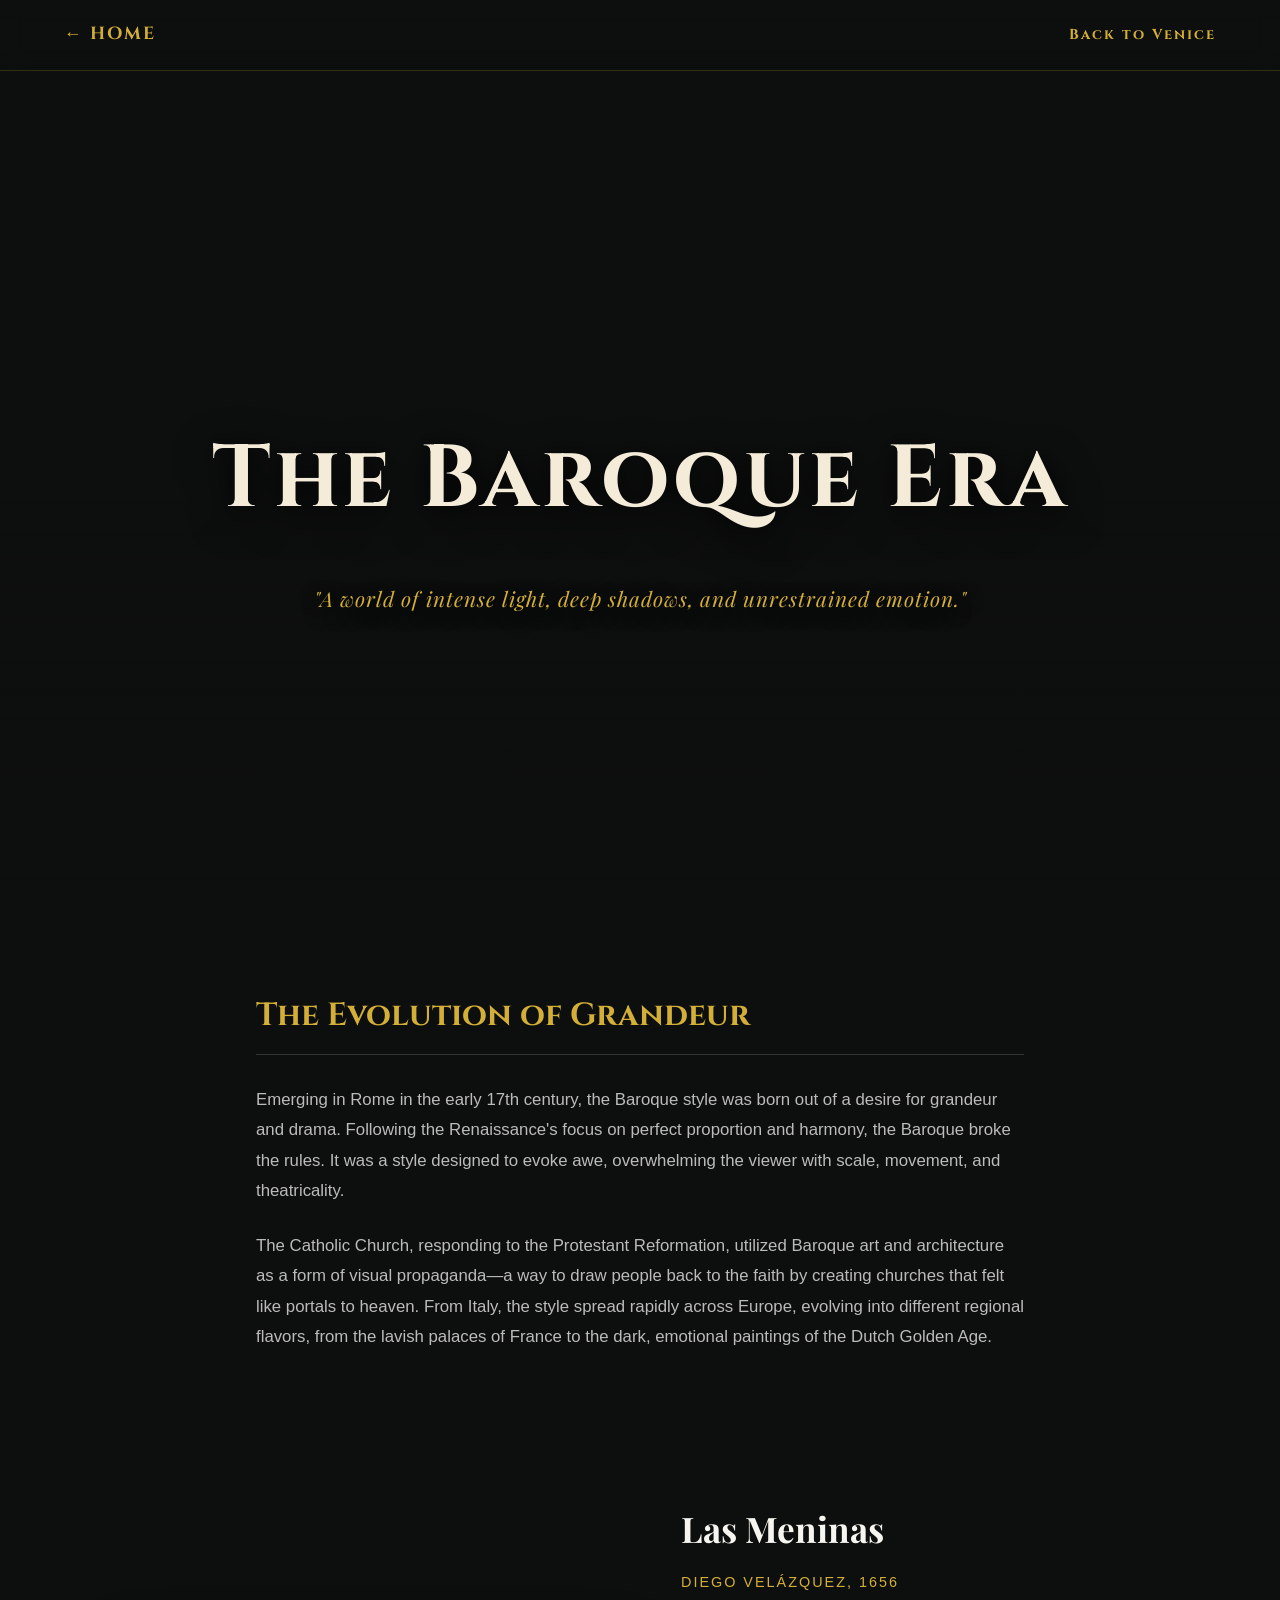
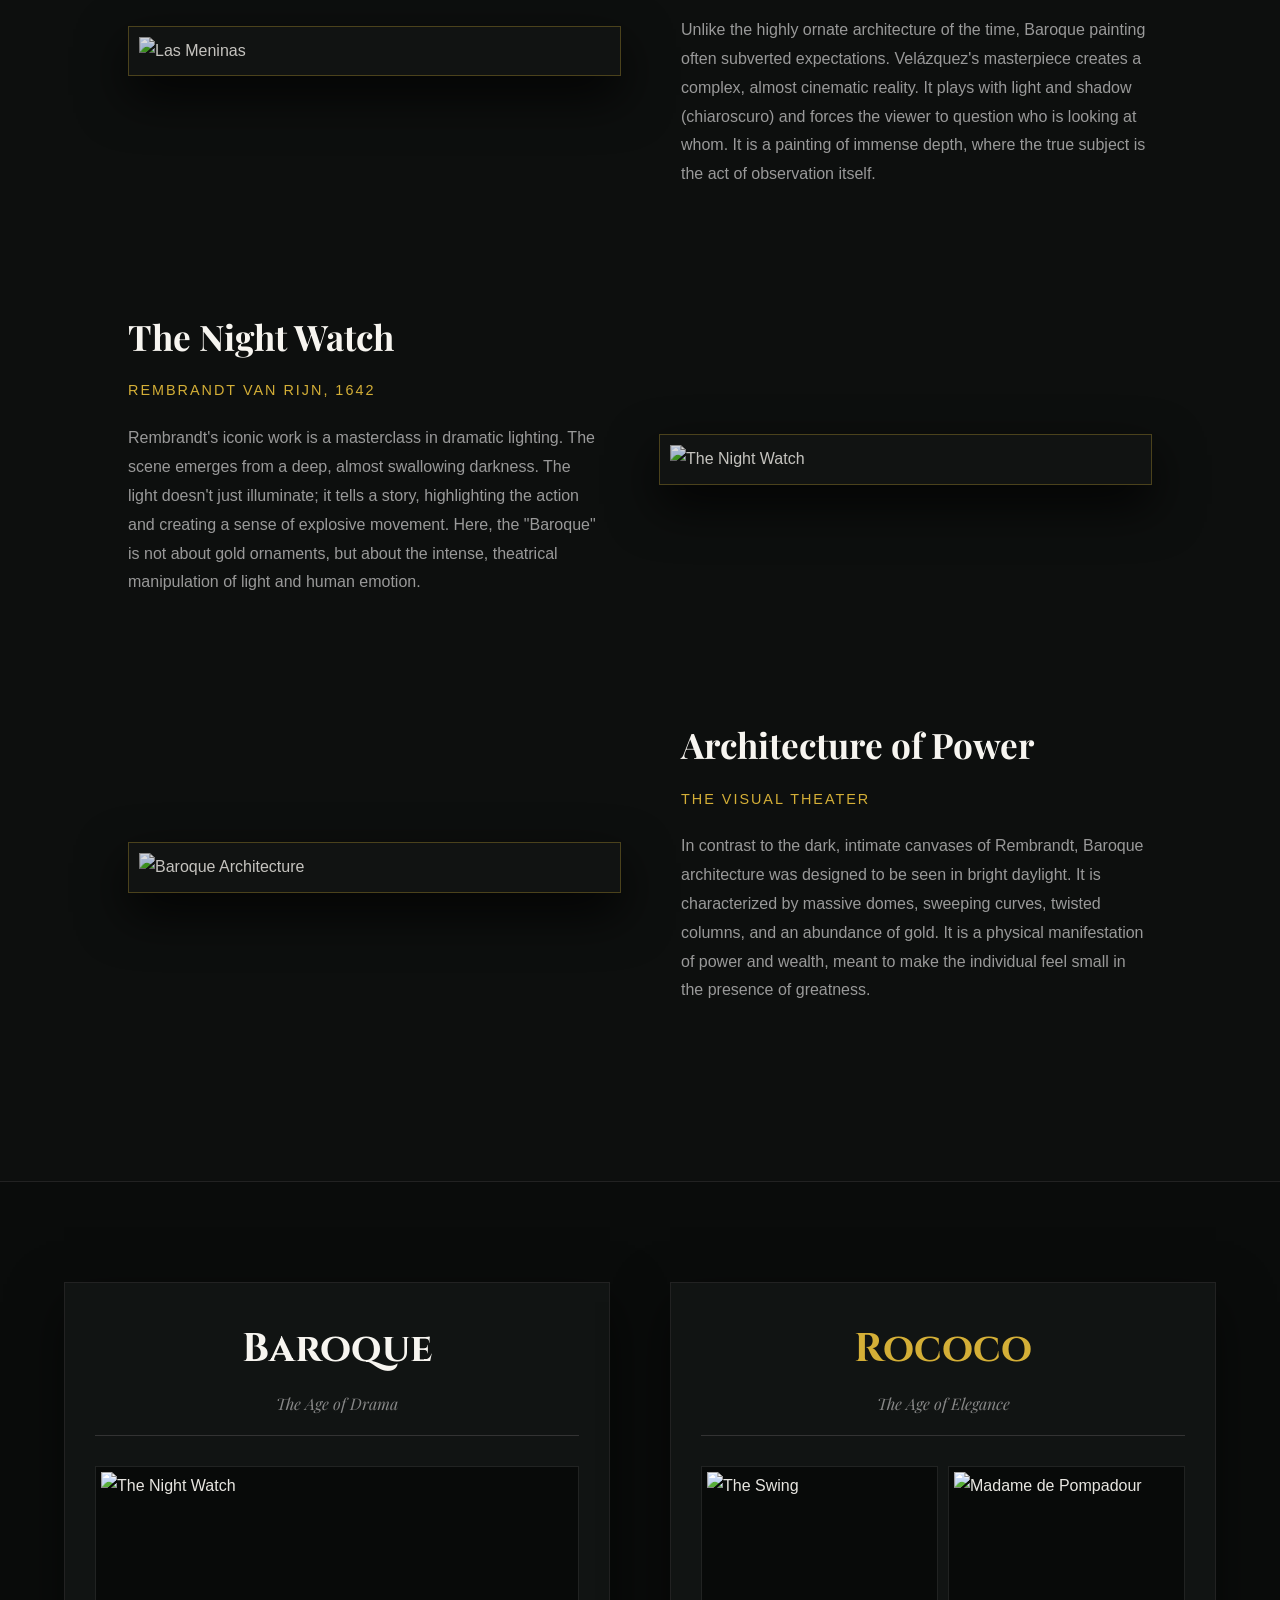
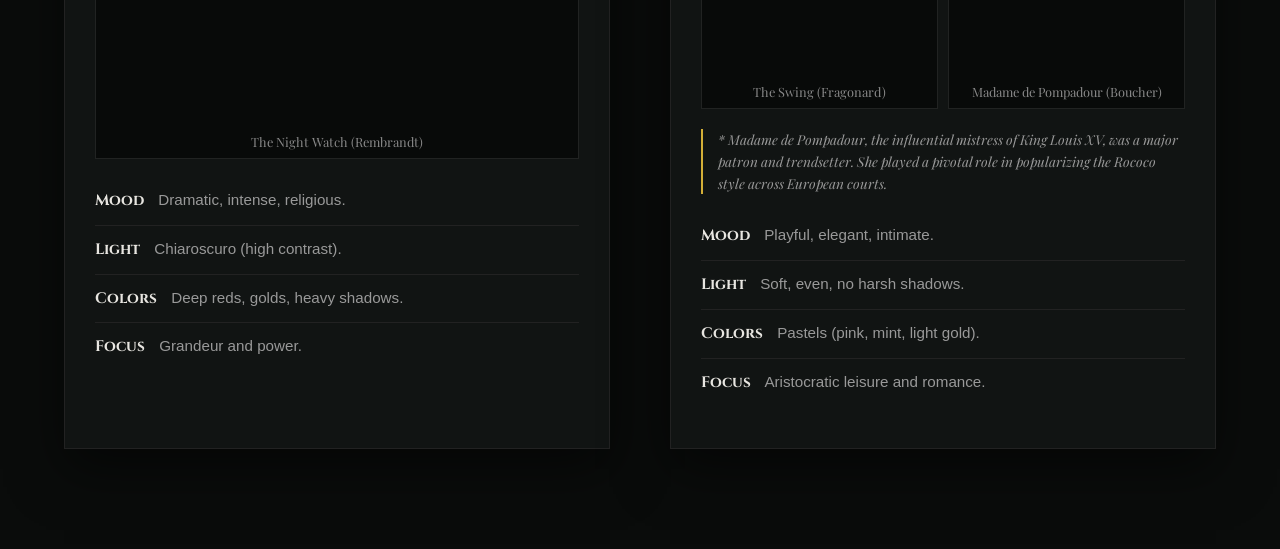
==== baroque-details.html @ 3d8aaf8d "Add files via upload" ====
<!DOCTYPE html>
<html lang="zh-CN">
<head>
    <meta charset="UTF-8">
    <!-- 引入高级字体 -->
    <link href="https://fonts.googleapis.com/css2?family=Cinzel:wght@500;700&family=Playfair+Display:ital,wght@0,400;0,700;1,400&display=swap" rel="stylesheet">
    <link rel="stylesheet" href="details.css">
    <title>The Baroque Era</title>
<body>

    <!-- 1. 顶部导航栏 -->
    <nav class="navbar">
        <!-- 回到你最初的首页 -->
        <a href="index.html" class="nav-home">← HOME</a>
        <!-- 回到我们刚做的华丽威尼斯页 -->
        <a href="venice.html">Back to Venice</a>
    </nav>


    <!-- 2. 大屏背景与标题 -->
    <!-- 保留 fade-up 动画，但换成新的 class 名字 -->
    <header class="hero-section fade-up">
    
        <!-- 这是一个空盒子，专门用来放背景图 -->
        <div class="hero-bg-image"></div>
    
        <!-- 文字层 -->
        <div class="hero-content">
            <h1>The Baroque Era</h1>
            <p>"A world of intense light, deep shadows, and unrestrained emotion."</p>
        </div>
    
    </header>

    <!-- 3. 发展历史 (长文本) -->
    <section class="section-text fade-up delay-1">
        <h2>The Evolution of Grandeur</h2>
        <p>
            Emerging in Rome in the early 17th century, the Baroque style was born out of a desire for grandeur and drama. Following the Renaissance's focus on perfect proportion and harmony, the Baroque broke the rules. It was a style designed to evoke awe, overwhelming the viewer with scale, movement, and theatricality.
        </p>
        <p>
            The Catholic Church, responding to the Protestant Reformation, utilized Baroque art and architecture as a form of visual propaganda—a way to draw people back to the faith by creating churches that felt like portals to heaven. From Italy, the style spread rapidly across Europe, evolving into different regional flavors, from the lavish palaces of France to the dark, emotional paintings of the Dutch Golden Age.
        </p>
    </section>

    <!-- 4. 绘画与建筑的交响 (左图右文，交替排列) -->
    <section class="art-architecture-section">
        
        <!-- 第一排：绘画作品 (宫娥) -->
        <div class="art-row fade-up">
            <div class="art-image-container">
                <!-- 替换为你自己的宫娥图片路径 -->
                <img src="Baroque images/art(1).jpg" alt="Las Meninas">
            </div>
            <div class="art-text">
                <h3>Las Meninas</h3>
                <div class="artist">Diego Velázquez, 1656</div>
                <p>
                    Unlike the highly ornate architecture of the time, Baroque painting often subverted expectations. Velázquez's masterpiece creates a complex, almost cinematic reality. It plays with light and shadow (chiaroscuro) and forces the viewer to question who is looking at whom. It is a painting of immense depth, where the true subject is the act of observation itself.
                </p>
            </div>
        </div>

        <!-- 第二排：绘画作品 (夜巡) - 左右反转 -->
        <div class="art-row reverse fade-up">
            <div class="art-image-container">
                <!-- 替换为你自己的夜巡图片路径 -->
                <img src="Baroque images/art.png" alt="The Night Watch">
            </div>
            <div class="art-text">
                <h3>The Night Watch</h3>
                <div class="artist">Rembrandt van Rijn, 1642</div>
                <p>
                    Rembrandt's iconic work is a masterclass in dramatic lighting. The scene emerges from a deep, almost swallowing darkness. The light doesn't just illuminate; it tells a story, highlighting the action and creating a sense of explosive movement. Here, the "Baroque" is not about gold ornaments, but about the intense, theatrical manipulation of light and human emotion.
                </p>
            </div>
        </div>

        <!-- 第三排：建筑 - 用你之前的素材或者找张图 -->
        <div class="art-row fade-up">
            <div class="art-image-container">
                <!-- 替换为巴洛克建筑图片 (比如凡尔赛宫或圣彼得大教堂) -->
                <img src="Baroque images/background(1).png" alt="Baroque Architecture">
            </div>
            <div class="art-text">
                <h3>Architecture of Power</h3>
                <div class="artist">The Visual Theater</div>
                <p>
                    In contrast to the dark, intimate canvases of Rembrandt, Baroque architecture was designed to be seen in bright daylight. It is characterized by massive domes, sweeping curves, twisted columns, and an abundance of gold. It is a physical manifestation of power and wealth, meant to make the individual feel small in the presence of greatness.
                </p>
            </div>
        </div>

    </section>

    <!-- 5. 底部对比 (画廊交错排版) -->
    <section class="comparison-section">
        <div class="gallery-wrapper">

            <!-- --- 左侧：巴洛克区块 --- -->
            <div class="era-block fade-up">
                <div class="era-header">
                    <h2>Baroque</h2>
                    <span>The Age of Drama</span>
                </div>

                <div class="era-content">
                    <!-- 大图 -->
                    <div class="era-main-image">
                        <img src="Baroque images/art.png" alt="The Night Watch">
                        <p class="img-caption">The Night Watch (Rembrandt)</p>
                    </div>

                    <!-- 侧边/下方的文字列表 -->
                    <ul class="era-list">
                        <li><strong>Mood</strong> Dramatic, intense, religious.</li>
                        <li><strong>Light</strong> Chiaroscuro (high contrast).</li>
                        <li><strong>Colors</strong> Deep reds, golds, heavy shadows.</li>
                        <li><strong>Focus</strong> Grandeur and power.</li>
                    </ul>
                </div>
            </div>

            <!-- --- 右侧：洛可可区块 --- -->
            <div class="era-block rococo fade-up delay-1">
                <div class="era-header">
                    <h2>Rococo</h2>
                    <span>The Age of Elegance</span>
                </div>

                <div class="era-content">
                    <!-- 两张图并排 (如果屏幕窄会自动上下) -->
                    <div class="era-img-group">
                        <div class="era-main-image">
                            <img src="Baroque images/art(4).jpg" alt="The Swing">
                            <p class="img-caption">The Swing (Fragonard)</p>
                        </div>
                        <div class="era-main-image">
                            <img src="Baroque images/art(3).jpg" alt="Madame de Pompadour">
                            <p class="img-caption">Madame de Pompadour (Boucher)</p>
                        </div>
                    </div>

                    <!-- 专属引言 -->
                    <p class="era-quote">
                        * Madame de Pompadour, the influential mistress of King Louis XV, was a major patron and trendsetter. She played a pivotal role in popularizing the Rococo style across European courts.
                    </p>

                    <ul class="era-list">
                        <li><strong>Mood</strong> Playful, elegant, intimate.</li>
                        <li><strong>Light</strong> Soft, even, no harsh shadows.</li>
                        <li><strong>Colors</strong> Pastels (pink, mint, light gold).</li>
                        <li><strong>Focus</strong> Aristocratic leisure and romance.</li>
                    </ul>
                </div>
            </div>

        </div>
    </section>
 

</body>
</html>
---- details.css ----
/* =========================================
   基础设定 & 出场动画 (淡淡的浮现)
   ========================================= */
body {
    margin: 0; padding: 0;
    background-color: #0d0f0e; /* 极深的墨绿/黑灰色，呼应巴洛克的深沉 */
    color: #e8e6e1; /* 米白色文字，不刺眼 */
    font-family: 'Helvetica Neue', sans-serif;
    line-height: 1.8;
    overflow-x: hidden;
}

/* 全局浮现动画：淡淡的，像大雾散去 */
.fade-up {
    opacity: 0;
    transform: translateY(30px);
    animation: gentleFadeUp 1.5s cubic-bezier(0.25, 0.46, 0.45, 0.94) forwards;
}

@keyframes gentleFadeUp {
    to { opacity: 1; transform: translateY(0); }
}

/* 延迟器，让元素错落有致地浮现 */
.delay-1 { animation-delay: 0.3s; }
.delay-2 { animation-delay: 0.6s; }

/* =========================================
   1. 吸顶导航栏 (和第一页统一)
   ========================================= */
.navbar {
    position: fixed; top: 0; left: 0; right: 0;
    height: 70px;
    display: flex;
    justify-content: space-between; /* 两边推开 */
    align-items: center;
    padding: 0 5%;
    background: rgba(13, 15, 14, 0.8); /* 深色半透明毛玻璃 */
    backdrop-filter: blur(12px);
    border-bottom: 1px solid rgba(212, 175, 55, 0.2); /* 极细的暗金边框 */
    z-index: 100;
}

.navbar a {
    text-decoration: none;
    color: #d4af37; /* 金色字体 */
    font-family: 'Cinzel', serif;
    font-weight: bold;
    letter-spacing: 2px;
    font-size: 0.9rem;
    transition: color 0.3s;
}

.navbar a:hover { color: #fff; }
.nav-home { font-size: 1.1rem !important; }

/* =========================================
   大屏开场 (Hero Section)
   ========================================= */
.hero-section {
    position: relative;
    height: 100vh; /* 占满一整个屏幕 */
    width: 100%;
    display: flex;
    justify-content: center;
    align-items: center;
    overflow: hidden;
}

/* 背景图盒子 */
.hero-bg-image {
    position: absolute;
    inset: 0;
    z-index: 1;
    
    /* 👇 注意这里的路径和引号！文件名有空格一定要加单引号 👇 */
    background-image: url('Baroque images/background\ curtain.png'); 
    
    background-size: cover;
    background-position: center;
    /* 极暗处理，让背景隐入黑暗，文字更清晰 */
    filter: brightness(0.4) contrast(1.2); 
}

/* 底部渐变过渡，让背景图自然过渡到你下面的黑底 */
.hero-section::after {
    content: '';
    position: absolute;
    bottom: 0; left: 0; right: 0;
    height: 400px;
    background: linear-gradient(to bottom, transparent, #0d0f0e); 
    z-index: 2;
    pointer-events: none;
}

/* 文字内容 */
.hero-content {
    position: relative;
    z-index: 3; /* 保证文字在图片上面 */
    text-align: center;
    padding: 0 5%;
    margin-top: 80px;
}

/*大屏开场文字排版 */

/* 主标题：The Baroque Era */
.hero-content h1 {
    font-family: 'Cinzel', 'Playfair Display', serif;
    
    /* ?? 字体大小和粗细 ?? */
    font-size: 5.5rem; 
    font-weight: 700; /* 加粗，更有力量感 */
    
    /* ?? 颜色：换成了高级的奶油白 ?? */
    color: #f4ebd9; 
    
    margin-bottom: 20px;
    letter-spacing: 3px; /* 稍微拉开一点字距，更有电影感 */
    
    /* ?? 阴影加强，让字从暗背景里“浮”出来 ?? */
    text-shadow: 0 10px 40px rgba(0, 0, 0, 0.9), 0 0 20px rgba(0,0,0,0.5);
}

/* 副标题：那句引言 */
.hero-content p {
    font-family: 'Playfair Display', serif;
    font-style: italic; /* 意大利斜体，文艺感拉满 */
    font-size: 1.3rem;
    
    /* ?? 颜色：换成香槟金 ?? */
    color: #d4af37; 
    
    text-shadow: 0 5px 20px rgba(0, 0, 0, 0.9);
    letter-spacing: 1px;
}


/* =========================================
   3. 发展历史 (文字长段落)
   ========================================= */
.section-text {
    padding: 60px 20%;
    max-width: 800px;
    margin: 0 auto;
}

.section-text h2 {
    font-family: 'Cinzel', serif;
    font-size: 2rem;
    color: #d4af37;
    border-bottom: 1px solid #333;
    padding-bottom: 10px;
    margin-bottom: 30px;
}

.section-text p {
    font-size: 1.05rem;
    color: #bbb;
    margin-bottom: 25px;
}

/* =========================================
   4. 绘画 vs 建筑 (图片与文字的交响)
   ========================================= */
.art-architecture-section {
    padding: 60px 10%;
    margin: 0 auto;
    max-width: 1200px;
}

.art-row {
    display: flex;
    align-items: center;
    gap: 60px;
    margin-bottom: 100px;
}

/* 左右交替排列 */
.art-row.reverse {
    flex-direction: row-reverse;
}

.art-image-container {
    flex: 1;
    /* 给图片加一个华丽的相框效果 */
    border: 1px solid rgba(212, 175, 55, 0.3);
    padding: 10px;
    background: rgba(255,255,255,0.02);
    box-shadow: 0 20px 50px rgba(0,0,0,0.8);
}

.art-image-container img {
    width: 100%;
    height: auto;
    display: block;
    filter: brightness(0.8) contrast(1.2); /* 让画作更显深沉 */
    transition: filter 0.5s ease;
}

.art-image-container:hover img {
    filter: brightness(1) contrast(1.2);
}

.art-text {
    flex: 1;
}

.art-text h3 {
    font-family: 'Playfair Display', serif;
    font-size: 2.2rem;
    color: #f7f5f0;
    margin-top: 0;
    margin-bottom: 10px;
}

.art-text .artist {
    color: #d4af37;
    font-size: 0.9rem;
    letter-spacing: 2px;
    margin-bottom: 20px;
    text-transform: uppercase;
}

.art-text p {
    color: #999;
    line-height: 1.8;
}

/* =========================================
   5. 底部对比 (画廊交错排版)
   ========================================= */
.comparison-section {
    padding: 100px 5%;
    background-color: #0a0c0b; /* 稍微更深一点，包裹住整个画廊 */
    border-top: 1px solid #222;
}

.gallery-wrapper {
    max-width: 1200px;
    margin: 0 auto;
    display: flex;
    flex-wrap: wrap; /* 允许换行 */
    gap: 60px; /* 左右两个大块的距离 */
}

/* 每一大块的容器 */
.era-block {
    flex: 1;
    min-width: 400px; /* ?? 核心：如果屏幕小于800px，它会自动变成上下排 */
    background: #111413;
    padding: 30px;
    border: 1px solid #222;
    box-shadow: 0 20px 50px rgba(0,0,0,0.5);
}

/* 标题区 */
.era-header {
    text-align: center;
    margin-bottom: 30px;
    padding-bottom: 15px;
    border-bottom: 1px solid #333;
}

.era-header h2 {
    font-family: 'Cinzel', serif;
    font-size: 2.5rem;
    margin: 0 0 5px 0;
    color: #f7f5f0;
}

.era-header span {
    font-family: 'Playfair Display', serif;
    font-style: italic;
    color: #888;
    font-size: 1rem;
}

/* 洛可可标题颜色微调 */
.rococo .era-header h2 {
    color: #d4af37;
}

/* 内容区 */
.era-content {
    display: flex;
    flex-direction: column;
    gap: 20px;
}

/* 单张大图容器 */
.era-main-image {
    flex: 1;
    border: 1px solid rgba(255, 255, 255, 0.1);
    padding: 5px;
    background: rgba(0,0,0,0.5);
}

.era-main-image img {
    width: 100%;
    height: 250px;
    object-fit: cover;
    display: block;
}

.img-caption {
    text-align: center;
    font-size: 0.8rem;
    color: #888;
    margin: 8px 0 0 0;
    font-family: 'Playfair Display', serif;
}

/* 洛可可的两张图并排 */
.era-img-group {
    display: flex;
    gap: 10px;
}

.era-img-group .era-main-image img {
    height: 200px; /* 并排时稍微矮一点 */
}

/* 专属引言 */
.era-quote {
    font-size: 0.85rem;
    color: #999;
    font-family: 'Playfair Display', serif;
    font-style: italic;
    line-height: 1.6;
    margin: 0;
    padding-left: 15px;
    border-left: 2px solid #d4af37;
}

/* 列表文字 */
.era-list {
    list-style: none;
    padding: 0;
    margin: 10px 0 0 0;
    color: #999;
}

.era-list li {
    margin-bottom: 12px;
    font-size: 0.95rem;
    line-height: 1.5;
    border-bottom: 1px solid #222;
    padding-bottom: 12px;
}

.era-list li:last-child { border-bottom: none; }

.era-list strong {
    color: #e8e6e1;
    font-family: 'Cinzel', serif;
    margin-right: 10px;
}

/* ?? 手机端适配：当屏幕极度窄时，两张并排的图变成上下 */
@media (max-width: 600px) {
    .era-block { min-width: 100%; padding: 20px; }
    .era-img-group { flex-direction: column; }
    .era-img-group .era-main-image img { height: 250px; }
}


/* 手机端适配 */
@media (max-width: 900px) {
    .art-row, .art-row.reverse { flex-direction: column; gap: 30px; }
    .comparison-container { flex-direction: column; }
    .hero-intro h1 { font-size: 3rem; }
    .section-text { padding: 40px 10%; }
}
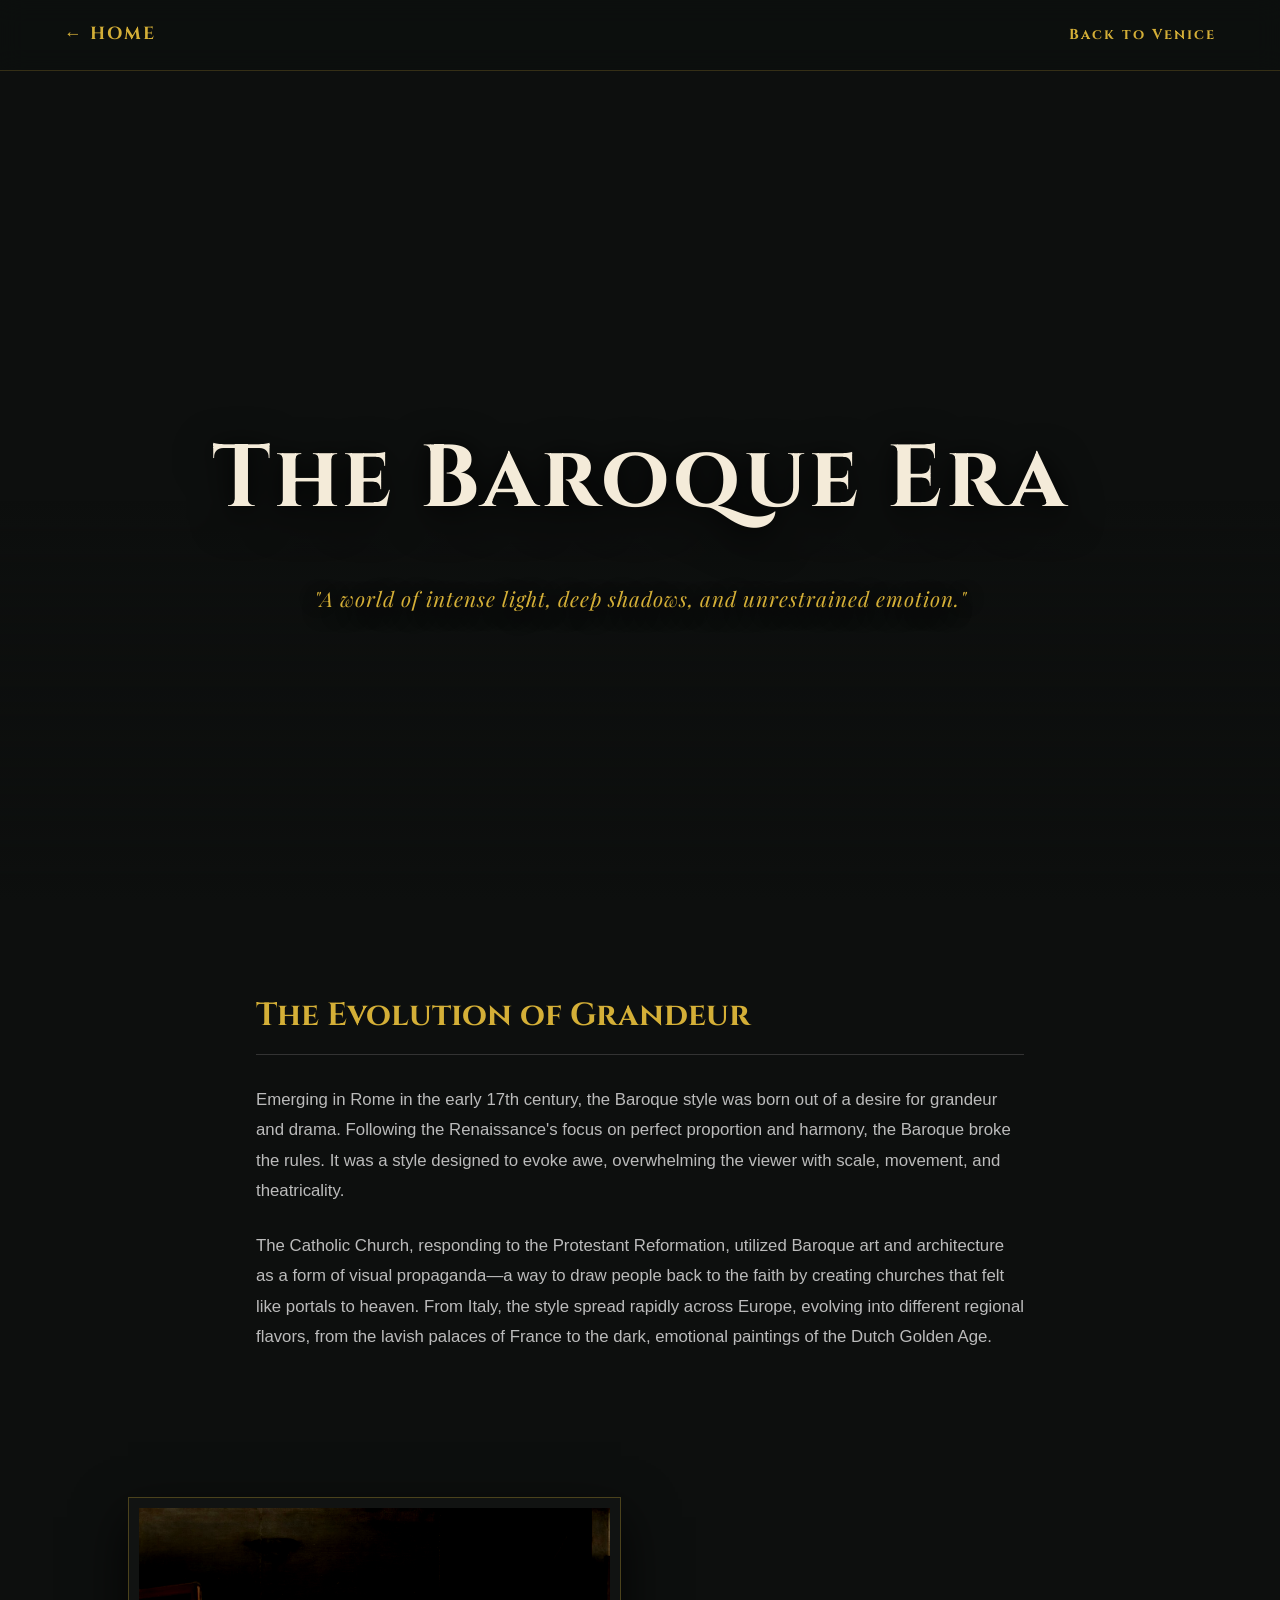
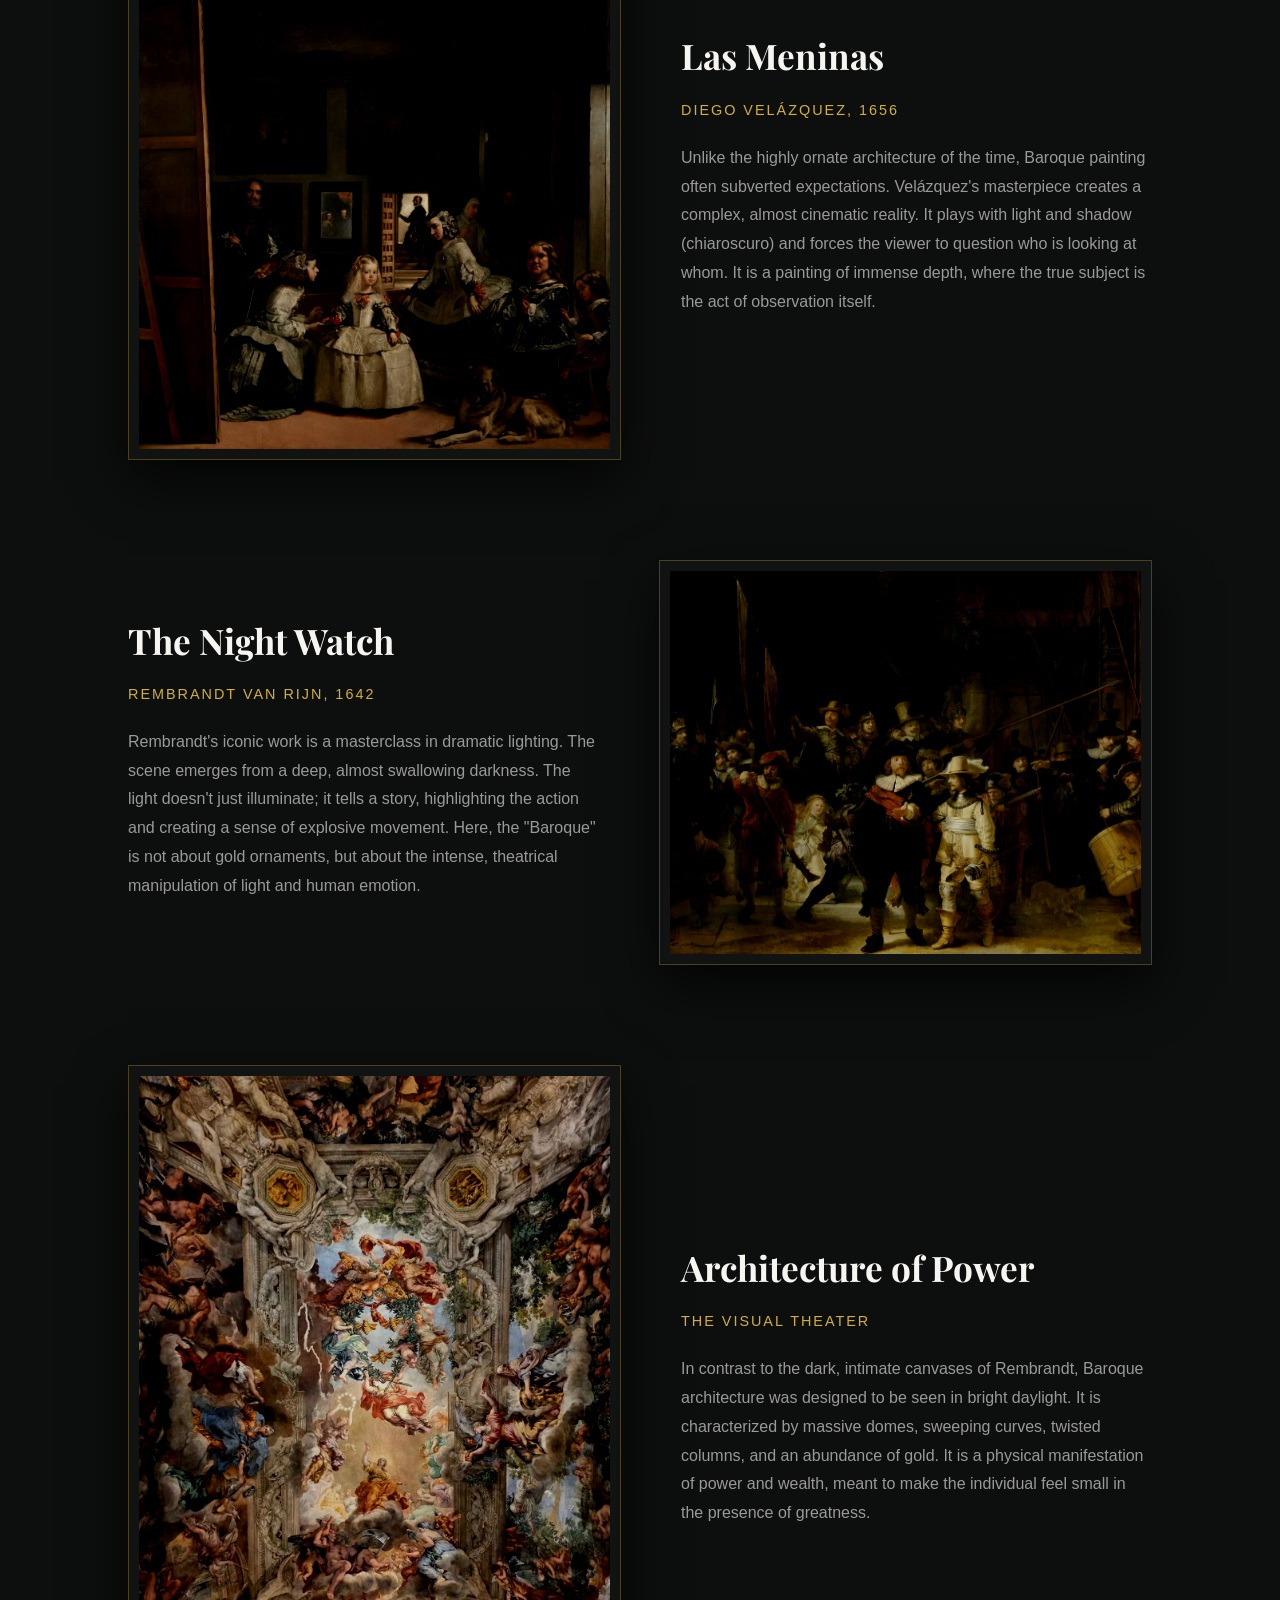
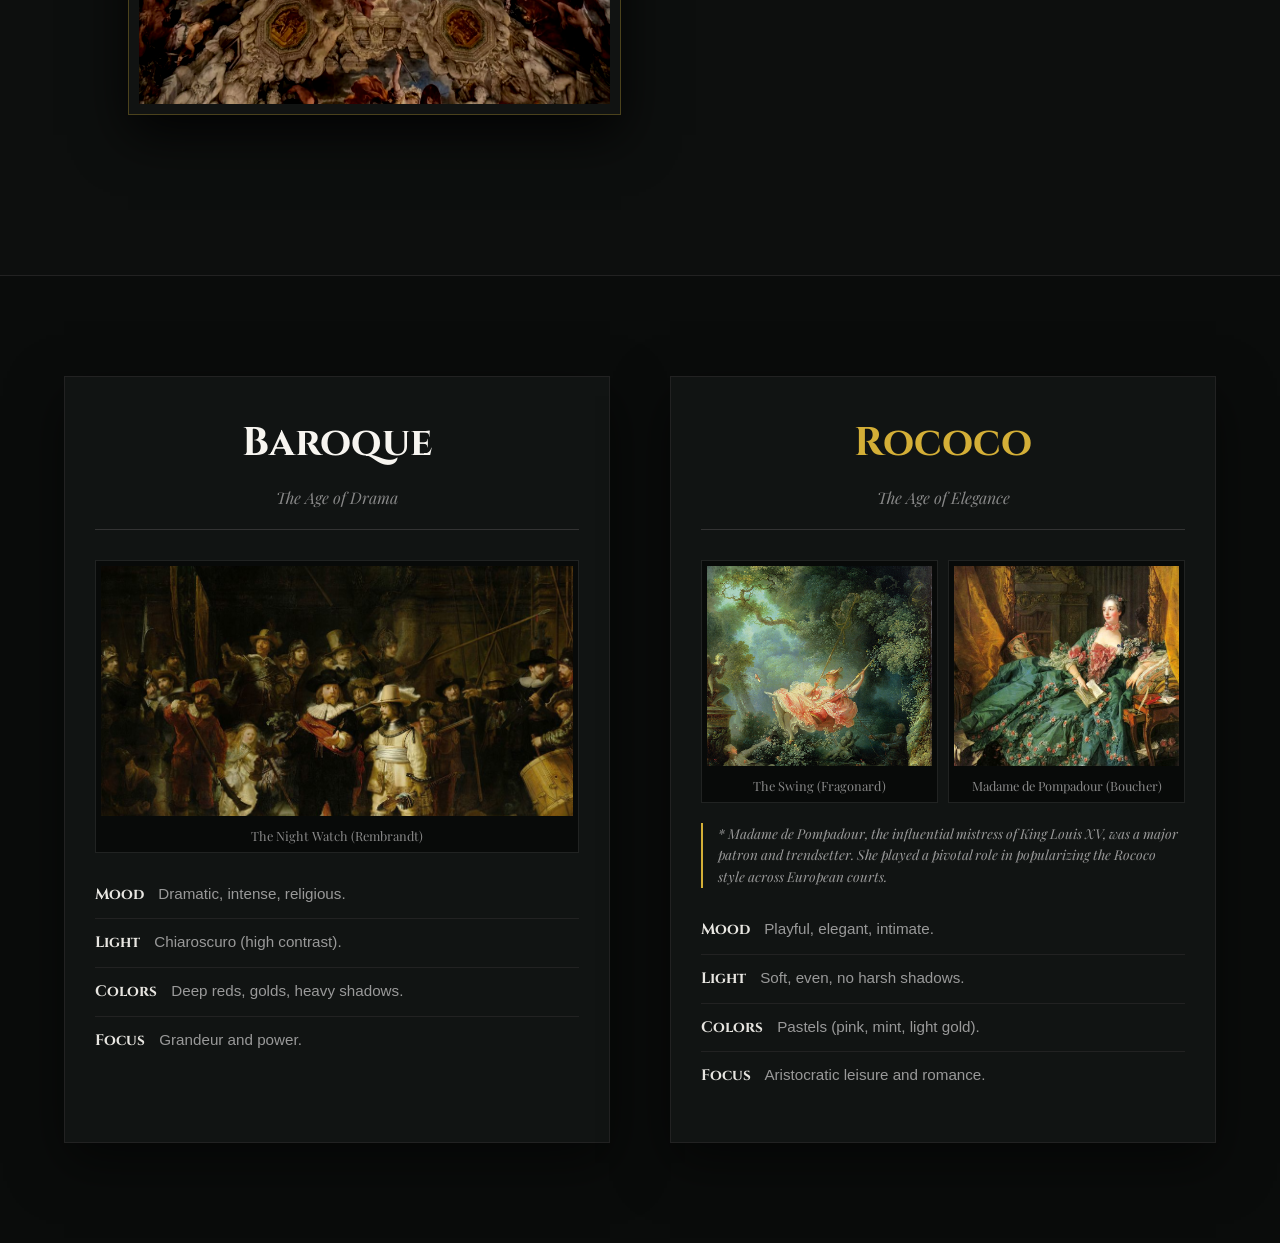
==== commit 7e9ef4e6: "Update baroque-details.html" ====
--- a/baroque-details.html
+++ b/baroque-details.html
@@ -50,7 +50,7 @@
         <div class="art-row fade-up">
             <div class="art-image-container">
                 <!-- 替换为你自己的宫娥图片路径 -->
-                <img src="Baroque images/art(1).jpg" alt="Las Meninas">
+                <img src="art(1).jpg" alt="Las Meninas">
             </div>
             <div class="art-text">
                 <h3>Las Meninas</h3>
@@ -65,7 +65,7 @@
         <div class="art-row reverse fade-up">
             <div class="art-image-container">
                 <!-- 替换为你自己的夜巡图片路径 -->
-                <img src="Baroque images/art.png" alt="The Night Watch">
+                <img src="art.png" alt="The Night Watch">
             </div>
             <div class="art-text">
                 <h3>The Night Watch</h3>
@@ -80,7 +80,7 @@
         <div class="art-row fade-up">
             <div class="art-image-container">
                 <!-- 替换为巴洛克建筑图片 (比如凡尔赛宫或圣彼得大教堂) -->
-                <img src="Baroque images/background(1).png" alt="Baroque Architecture">
+                <img src="background(1).png" alt="Baroque Architecture">
             </div>
             <div class="art-text">
                 <h3>Architecture of Power</h3>
@@ -107,7 +107,7 @@
                 <div class="era-content">
                     <!-- 大图 -->
                     <div class="era-main-image">
-                        <img src="Baroque images/art.png" alt="The Night Watch">
+                        <img src="art.png" alt="The Night Watch">
                         <p class="img-caption">The Night Watch (Rembrandt)</p>
                     </div>
 
@@ -132,11 +132,11 @@
                     <!-- 两张图并排 (如果屏幕窄会自动上下) -->
                     <div class="era-img-group">
                         <div class="era-main-image">
-                            <img src="Baroque images/art(4).jpg" alt="The Swing">
+                            <img src="art(4).jpg" alt="The Swing">
                             <p class="img-caption">The Swing (Fragonard)</p>
                         </div>
                         <div class="era-main-image">
-                            <img src="Baroque images/art(3).jpg" alt="Madame de Pompadour">
+                            <img src="art(3).jpg" alt="Madame de Pompadour">
                             <p class="img-caption">Madame de Pompadour (Boucher)</p>
                         </div>
                     </div>
@@ -160,4 +160,4 @@
  
 
 </body>
-</html>+</html>
--- a/details.css
+++ b/details.css
@@ -135,7 +135,6 @@
     letter-spacing: 1px;
 }
 
-
 /* =========================================
    3. 发展历史 (文字长段落)
    ========================================= */
